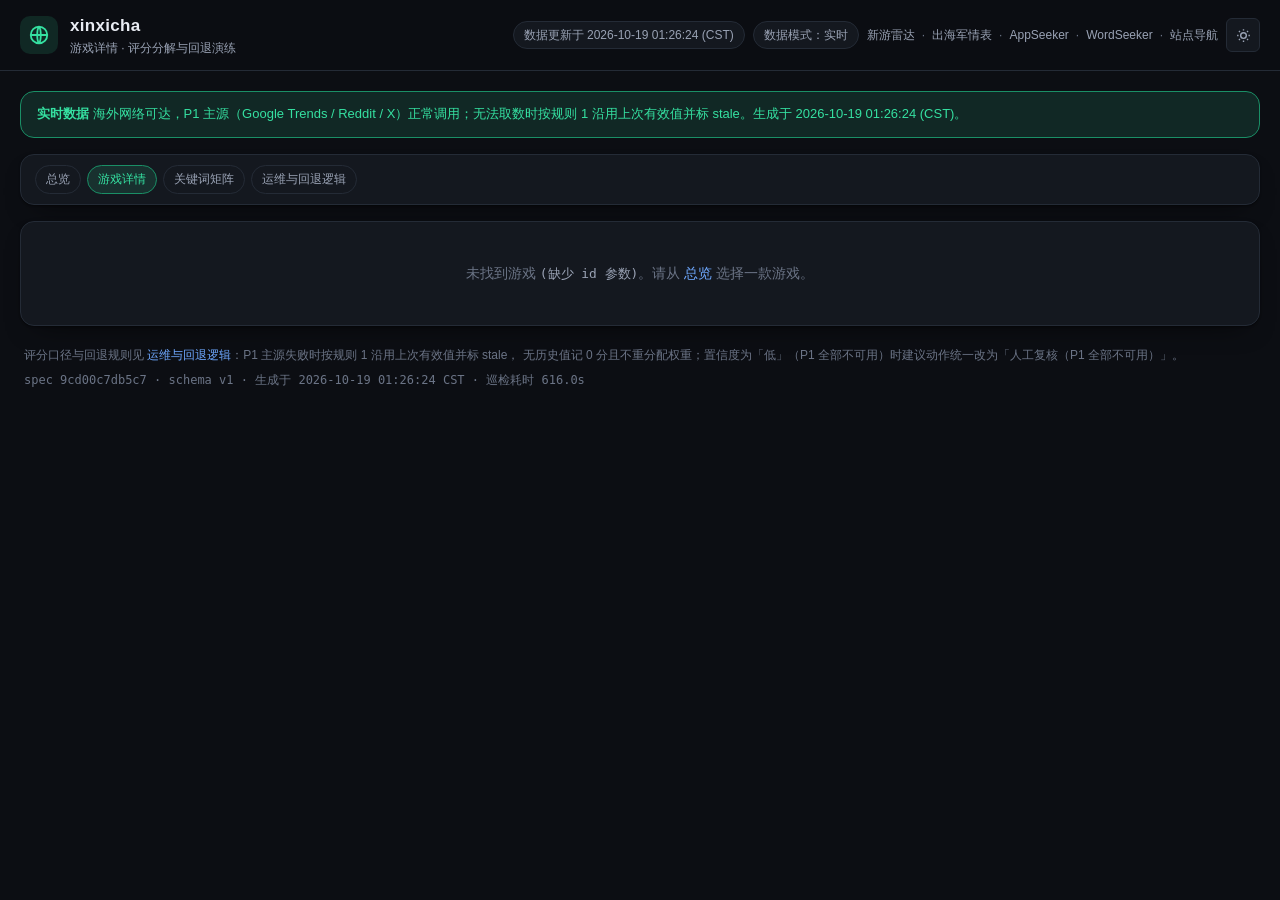
==== web/detail.html @ 7c616c45 "feat(collector): P3 RSS 接入自动采集，人工基线源状态文案改为待自动化 collector/state.py: health_rows 增加 manual 字段；manual-b" ====
<!DOCTYPE html>
<html lang="zh-CN" data-theme="dark">
<head>
<meta charset="utf-8">
<meta name="viewport" content="width=device-width, initial-scale=1">
<title>游戏详情 · xinxicha</title>
<meta name="description" content="单款游戏的海外信息差详情：6 分项评分分解、P1 三项信号明细、回退演练（单源失活 / P1 全失败）以及关联的英文 SEO 关键词。">
<script>
(function () {
  try {
    var saved = localStorage.getItem('xinxicha:theme');
    document.documentElement.setAttribute('data-theme', saved === 'light' ? 'light' : 'dark');
  } catch (error) { /* 隐私模式下保持默认 */ }
})();
</script>
<link rel="stylesheet" href="styles.css?v=3">
</head>
<body>

<header class="topbar">
  <div class="topbar-inner">
    <div class="brand">
      <span class="brand-mark" aria-hidden="true">
        <svg viewBox="0 0 24 24" fill="none" stroke="currentColor" stroke-width="2">
          <circle cx="12" cy="12" r="9"></circle>
          <path d="M3 12h18M12 3c2.6 3 2.6 15 0 18M12 3c-2.6 3-2.6 15 0 18"></path>
        </svg>
      </span>
      <div class="brand-text">
        <h1>xinxicha</h1>
        <p id="detail-head">游戏详情 · 评分分解与回退演练</p>
      </div>
    </div>

    <div class="topbar-actions">
      <span class="chip chip-quiet" id="updated-at">正在载入数据…</span>
      <span class="chip chip-quiet" id="mode-chip" hidden></span>
      <nav class="site-nav" aria-label="同服务器的其他站点">
        <a href="http://101.132.195.92/gameseek/">新游雷达</a>
        <span class="sep">·</span>
        <a href="http://101.132.195.92/gameqker/">出海军情表</a>
        <span class="sep">·</span>
        <a href="http://101.132.195.92/appseeker/">AppSeeker</a>
        <span class="sep">·</span>
        <a href="http://101.132.195.92/wordseeker/">WordSeeker</a>
        <span class="sep">·</span>
        <a href="http://101.132.195.92/">站点导航</a>
      </nav>
      <button class="icon-btn" id="theme-toggle" type="button" aria-label="切换配色">
        <svg viewBox="0 0 24 24" fill="none" stroke="currentColor" stroke-width="2" aria-hidden="true">
          <path d="M12 3v2M12 19v2M3 12h2M19 12h2M5.6 5.6l1.4 1.4M17 17l1.4 1.4M18.4 5.6L17 7M7 17l-1.4 1.4"></path>
          <circle cx="12" cy="12" r="4"></circle>
        </svg>
      </button>
    </div>
  </div>
</header>

<main class="shell">

  <div class="mode-banner" id="mode-banner" hidden></div>

  <nav class="panel page-tabs" aria-label="站内页签">
    <a href="index.html">总览</a>
    <a href="detail.html" aria-current="page">游戏详情</a>
    <a href="keywords.html">关键词矩阵</a>
    <a href="ops.html">运维与回退逻辑</a>
  </nav>

  <section class="panel empty-state" id="empty-state" hidden></section>

  <div id="detail-root" hidden>

    <section class="panel" aria-label="游戏概况">
      <div class="panel-head">
        <h2 class="panel-title" id="game-name"></h2>
        <span class="panel-note" id="game-nav"></span>
      </div>
      <div class="kpi-grid" id="game-kpi"></div>
    </section>

    <section class="panel" aria-label="评分分解">
      <div class="panel-head">
        <h2 class="panel-title">评分分解（6 分项加权）</h2>
        <span class="panel-note" id="score-note"></span>
      </div>
      <div class="panel-body">
        <ul class="comp-list" id="comp-list"></ul>
      </div>
    </section>

    <section class="panel" aria-label="回退演练">
      <div class="panel-head">
        <h2 class="panel-title">回退演练</h2>
        <span class="panel-note">同一款游戏在单源失活 / P1 全失败下的总分与建议动作</span>
      </div>
      <div class="sim-bar" id="sim-bar"></div>
      <div class="sim-result" id="sim-result"></div>
    </section>

    <section class="panel" aria-label="信号明细">
      <div class="panel-head">
        <h2 class="panel-title">P1 信号明细</h2>
        <span class="panel-note" id="signal-note"></span>
      </div>
      <div class="table-scroll">
        <table class="cmp-table table-compact">
          <thead>
            <tr class="col-row">
              <th class="col-first">信号源</th>
              <th>取值</th>
              <th>来源 / 回退</th>
              <th>状态</th>
              <th>说明</th>
            </tr>
          </thead>
          <tbody id="signal-body"></tbody>
        </table>
      </div>
    </section>

    <section class="panel" aria-label="基础信息">
      <div class="panel-head">
        <h2 class="panel-title">基础信息与人工字段</h2>
        <span class="panel-note">来自规格表种子基线，采集器不改写</span>
      </div>
      <div class="panel-body">
        <ul class="kv" id="base-body"></ul>
      </div>
    </section>

    <section class="panel" aria-label="关联关键词">
      <div class="panel-head">
        <h2 class="panel-title">关联英文 SEO 关键词</h2>
        <span class="panel-note" id="kw-note"></span>
      </div>
      <div class="table-scroll">
        <table class="cmp-table table-mid">
          <thead>
            <tr class="col-row">
              <th class="col-first">关键词</th>
              <th>搜索意图</th>
              <th>竞争度</th>
              <th>7 日趋势</th>
              <th>已覆盖</th>
              <th>页面计划</th>
              <th>备注</th>
            </tr>
          </thead>
          <tbody id="kw-body"></tbody>
        </table>
      </div>
    </section>

  </div>

  <footer class="site-footer">
    <p>
      评分口径与回退规则见 <a href="ops.html">运维与回退逻辑</a>：P1 主源失败时按规则 1 沿用上次有效值并标 stale，
      无历史值记 0 分且不重分配权重；置信度为「低」（P1 全部不可用）时建议动作统一改为「人工复核（P1 全部不可用）」。
    </p>
    <p class="footer-meta" id="footer-meta"></p>
  </footer>

</main>

<script src="data/games.js"></script>
<script src="data/keywords.js"></script>
<script src="core.js?v=3"></script>
<script src="detail.js?v=1"></script>
</body>
</html>
---- web/styles.css ----
/* ==========================================================================
   gameqker - 国产游戏出海信息差情报表
   design tokens 与第一个站 gameseek 保持一致，保证两站视觉统一、各自独立
   ========================================================================== */

:root {
  --font-sans: -apple-system, BlinkMacSystemFont, "Segoe UI", "PingFang SC",
               "Hiragino Sans GB", "Microsoft YaHei", "Noto Sans SC", sans-serif;
  --font-mono: "JetBrains Mono", ui-monospace, "SFMono-Regular", Consolas, monospace;
  --radius-sm: 6px;
  --radius: 10px;
  --radius-lg: 14px;
  --radius-full: 999px;
  --shell: 1440px;
}

:root[data-theme="dark"] {
  --bg: #0c0e13;
  --bg-soft: #10131a;
  --panel: #14181f;
  --panel-2: #1a1f28;
  --panel-3: #212734;
  --row-alt: #0f1219;
  --border: #242b36;
  --border-strong: #313b49;
  --text: #e9ecf3;
  --text-dim: #99a2b4;
  --text-faint: #6b7486;
  --brand: #35e0a1;
  --brand-deep: #1a8f66;
  --brand-wash: rgba(53, 224, 161, 0.12);
  --blue: #6ea8ff;
  --amber: #ffb454;
  --violet: #b98bff;
  --pink: #ff7ab8;
  --red: #ff6b6b;
  --shadow: 0 1px 2px rgba(0, 0, 0, 0.4), 0 12px 28px -16px rgba(0, 0, 0, 0.8);
}

:root[data-theme="light"] {
  --bg: #f5f6f9;
  --bg-soft: #ffffff;
  --panel: #ffffff;
  --panel-2: #f4f6f9;
  --panel-3: #eceff4;
  --row-alt: #f7f8fa;
  --border: #e2e6ed;
  --border-strong: #ced4de;
  --text: #14181f;
  --text-dim: #5c6575;
  --text-faint: #8b93a3;
  --brand: #0d9d68;
  --brand-deep: #086647;
  --brand-wash: rgba(13, 157, 104, 0.10);
  --blue: #2f6fe4;
  --amber: #b5730a;
  --violet: #7c4fd4;
  --pink: #c43f80;
  --red: #d93a3a;
  --shadow: 0 1px 2px rgba(16, 24, 40, 0.04), 0 10px 24px -18px rgba(16, 24, 40, 0.25);
}

/* 变现等级色阶 */
:root {
  --c-lv-high: var(--brand);
  --c-lv-midhigh: var(--blue);
  --c-lv-mid: var(--amber);
  --c-lv-midlow: var(--violet);
  --c-lv-low: var(--text-faint);
}

/* ==========================================================================
   Base
   ========================================================================== */

* { box-sizing: border-box; }

[hidden] { display: none !important; }

html, body { margin: 0; }

body {
  background: var(--bg);
  color: var(--text);
  font-family: var(--font-sans);
  font-size: 14px;
  line-height: 1.6;
  -webkit-font-smoothing: antialiased;
}

a { color: var(--blue); text-decoration: none; }
a:hover { text-decoration: underline; }
code { font-family: var(--font-mono); font-size: 0.92em; color: var(--text-dim); }

/* ==========================================================================
   Topbar
   ========================================================================== */

.topbar {
  position: sticky;
  top: 0;
  z-index: 20;
  background: color-mix(in srgb, var(--bg) 88%, transparent);
  backdrop-filter: blur(10px);
  border-bottom: 1px solid var(--border);
}

.topbar-inner {
  max-width: var(--shell);
  margin: 0 auto;
  padding: 12px 20px;
  display: flex;
  align-items: center;
  gap: 16px;
  flex-wrap: wrap;
}

.brand { display: flex; align-items: center; gap: 12px; flex: 1 1 auto; min-width: 0; }

.brand-mark {
  width: 38px; height: 38px;
  display: grid; place-items: center;
  border-radius: var(--radius);
  background: var(--brand-wash);
  color: var(--brand);
  flex: none;
}
.brand-mark svg { width: 22px; height: 22px; }

.brand-text h1 { margin: 0; font-size: 17px; letter-spacing: 0.3px; }
.brand-text p { margin: 0; font-size: 12px; color: var(--text-dim); }

.topbar-actions { display: flex; align-items: center; gap: 8px; flex-wrap: wrap; }

/* 顶栏右侧的站间互链（跨子站一律用绝对 URL，见 site_memory §3） */
.site-nav { display: flex; align-items: center; gap: 7px; font-size: 12px; white-space: nowrap; }
.site-nav a { color: var(--text-dim); text-decoration: none; }
.site-nav a:hover { color: var(--brand); }
.site-nav .sep { color: var(--text-faint); }

.icon-btn {
  width: 34px; height: 34px;
  display: grid; place-items: center;
  border-radius: var(--radius-sm);
  border: 1px solid var(--border);
  background: var(--panel);
  color: var(--text-dim);
  cursor: pointer;
}
.icon-btn:hover { color: var(--text); border-color: var(--border-strong); }
.icon-btn svg { width: 17px; height: 17px; }

/* ==========================================================================
   Chips & badges
   ========================================================================== */

.chip {
  display: inline-flex;
  align-items: center;
  gap: 6px;
  padding: 4px 10px;
  border-radius: var(--radius-full);
  border: 1px solid var(--border);
  background: var(--panel);
  color: var(--text-dim);
  font-size: 12px;
  font-family: inherit;
  line-height: 1.5;
  cursor: pointer;
  white-space: nowrap;
}
.chip:hover { border-color: var(--border-strong); color: var(--text); }
.chip[aria-pressed="true"] {
  background: var(--brand-wash);
  border-color: var(--brand-deep);
  color: var(--brand);
}
.chip-quiet { cursor: default; }
.chip-quiet:hover { border-color: var(--border); color: var(--text-dim); }
.chip-changed {
  cursor: default;
  background: var(--brand-wash);
  border-color: var(--brand-deep);
  color: var(--brand);
}
/* 上线倒计时提醒：用琥珀色，和「今日变更」的绿色区分开 */
.chip-alert {
  cursor: default;
  background: color-mix(in srgb, var(--amber) 14%, transparent);
  border-color: var(--amber);
  color: var(--amber);
}
.chip-count { color: var(--text-faint); font-size: 11px; }

.badge {
  display: inline-block;
  margin-left: 6px;
  padding: 1px 6px;
  border-radius: var(--radius-sm);
  font-size: 10px;
  font-weight: 500;
  letter-spacing: 0.2px;
  white-space: nowrap;
  vertical-align: middle;
}
.badge-manual { background: var(--panel-3); color: var(--text-faint); border: 1px solid var(--border); }
.badge-auto { background: var(--brand-wash); color: var(--brand); border: 1px solid var(--brand-deep); }

/* ==========================================================================
   Shell & panels
   ========================================================================== */

.shell {
  max-width: var(--shell);
  margin: 0 auto;
  padding: 20px;
  display: flex;
  flex-direction: column;
  gap: 16px;
}

.panel {
  background: var(--panel);
  border: 1px solid var(--border);
  border-radius: var(--radius-lg);
  box-shadow: var(--shadow);
}

.intro-panel { padding: 16px 18px; }
.intro-text { margin: 0 0 8px; color: var(--text-dim); font-size: 13px; }
.legend { margin: 0; color: var(--text-faint); font-size: 12px; display: flex; align-items: center; flex-wrap: wrap; }
.legend-gap { width: 14px; }

.filter-panel { padding: 14px 18px; display: flex; flex-direction: column; gap: 10px; }
.filter-row { display: flex; align-items: center; gap: 8px; flex-wrap: wrap; }
.filter-label { color: var(--text-faint); font-size: 12px; flex: none; }
.chips { display: flex; align-items: center; gap: 6px; flex-wrap: wrap; }

.search-wrap {
  position: relative;
  display: flex;
  align-items: center;
  flex: 1 1 260px;
  min-width: 220px;
}
.search-icon {
  position: absolute;
  left: 10px;
  width: 15px; height: 15px;
  color: var(--text-faint);
  pointer-events: none;
}
#search {
  width: 100%;
  padding: 7px 12px 7px 32px;
  border-radius: var(--radius-full);
  border: 1px solid var(--border);
  background: var(--panel-2);
  color: var(--text);
  font-family: inherit;
  font-size: 13px;
}
#search::placeholder { color: var(--text-faint); }
#search:focus { outline: none; border-color: var(--brand-deep); }

.text-btn {
  padding: 6px 12px;
  border-radius: var(--radius-full);
  border: 1px solid var(--border);
  background: transparent;
  color: var(--text-dim);
  font-family: inherit;
  font-size: 12px;
  cursor: pointer;
}
.text-btn:hover { color: var(--text); border-color: var(--border-strong); }
.result-count { margin-left: auto; color: var(--text-faint); font-size: 12px; }

/* ==========================================================================
   Comparison table
   ========================================================================== */

.table-panel { overflow: hidden; }

.table-scroll {
  overflow-x: auto;
  overflow-y: visible;
  /* 让横向滚动条常驻，避免用户忽略右侧还有列 */
  scrollbar-color: var(--border-strong) transparent;
}

/* 表格顶部镜像滚动条（core.js 动态插入）：宽表不必滚到末尾即可横向拖动。
   与 .table-scroll 双向同步 scrollLeft；不溢出时由 JS 置 [hidden] 隐藏。 */
.scroll-top {
  overflow-x: auto;
  overflow-y: hidden;
  scrollbar-color: var(--border-strong) transparent;
}
.scroll-top-track { height: 1px; }

.cmp-table {
  border-collapse: separate;
  border-spacing: 0;
  width: 100%;
  min-width: 1500px;
  font-size: 13px;
}

.cmp-table th,
.cmp-table td {
  border-bottom: 1px solid var(--border);
  border-right: 1px solid var(--border);
  padding: 10px 12px;
  text-align: left;
  vertical-align: top;
}
.cmp-table th:last-child,
.cmp-table td:last-child { border-right: none; }
.cmp-table tbody tr:last-child td { border-bottom: none; }

/* 两级表头 */
.group-row th {
  position: sticky;
  top: 0;
  z-index: 2;
  background: var(--panel-2);
  color: var(--text-dim);
  font-size: 11px;
  font-weight: 600;
  letter-spacing: 1px;
  text-align: center;
  padding: 6px 12px;
  border-bottom: 1px solid var(--border-strong);
}

.col-row th {
  position: sticky;
  top: 27px;
  z-index: 2;
  background: var(--panel-2);
  color: var(--text);
  font-size: 12px;
  font-weight: 600;
  white-space: nowrap;
  border-bottom: 1px solid var(--border-strong);
}

/* 单行表头（thead 里只有 col-row、没有 group-row）不能沿用 27px 偏移：
   没有上一级表头时，sticky 会把表头下移 27px 盖住首行数据
   （xinxicha 的「数据源健康」「评分模型」「回退源表」等单级表头表即此情形） */
.cmp-table thead > .col-row:first-child th { top: 0; }

.th-btn {
  border: none;
  background: transparent;
  color: inherit;
  font: inherit;
  padding: 0;
  cursor: pointer;
  display: inline-flex;
  align-items: center;
  gap: 4px;
}
.th-btn:hover { color: var(--brand); }
.th-btn::after { content: "↕"; color: var(--text-faint); font-size: 10px; }
.th-btn[data-dir="asc"]::after { content: "↑"; color: var(--brand); }
.th-btn[data-dir="desc"]::after { content: "↓"; color: var(--brand); }

/* 首列冻结 */
.cmp-table .col-first { position: sticky; left: 0; z-index: 3; background: var(--panel-2); }

/* 隔行变色：颜色挂在行级变量上，冻结列与普通单元格共用同一底色，
   排序/筛选后 nth-child 会跟着重排，不需要动 JS */
.cmp-table tbody tr { --row-bg: var(--panel); }
.cmp-table tbody tr:nth-child(even) { --row-bg: var(--row-alt); }
.cmp-table tbody td { background: var(--row-bg); }
.cmp-table td.col-first { background: var(--row-bg); z-index: 1; min-width: 190px; }

/* 悬停要能盖住条纹，所以必须写在斑马纹规则之后 */
.cmp-table tbody tr:hover td { background: var(--panel-3); }

td.col-name { min-width: 190px; }
td.col-markets, td.col-keywords, td.col-opportunities, td.col-risks { min-width: 190px; }
td.col-cn_status, td.col-global_status, td.col-gap_window { min-width: 230px; }

.game-name { font-weight: 600; font-size: 14px; }
.game-name-en { color: var(--text-faint); font-size: 12px; }
.prio {
  display: inline-block;
  padding: 1px 8px;
  border-radius: var(--radius-full);
  background: var(--panel-3);
  color: var(--text-dim);
  font-family: var(--font-mono);
  font-size: 12px;
}

.cell-title { color: var(--text); }
.cell-sub { color: var(--text-dim); font-size: 12px; }

ul.cell-list { margin: 0; padding-left: 16px; }
ul.cell-list li { margin: 2px 0; color: var(--text-dim); }
ul.cell-list li::marker { color: var(--text-faint); }

.tag-row { display: flex; flex-wrap: wrap; gap: 4px; }
.tag {
  display: inline-block;
  padding: 1px 8px;
  border-radius: var(--radius-sm);
  background: var(--panel-3);
  color: var(--text-dim);
  font-size: 12px;
  white-space: nowrap;
}

.lv {
  display: inline-block;
  padding: 1px 8px;
  border-radius: var(--radius-full);
  border: 1px solid currentColor;
  font-size: 12px;
}
.lv-high { color: var(--c-lv-high); }
.lv-midhigh { color: var(--c-lv-midhigh); }
.lv-mid { color: var(--c-lv-mid); }
.lv-midlow { color: var(--c-lv-midlow); }
.lv-low { color: var(--c-lv-low); }

/* 自动校验区块 */
.auto-block {
  margin-top: 8px;
  padding: 8px 10px;
  border-radius: var(--radius-sm);
  background: var(--panel-2);
  border: 1px dashed var(--border-strong);
}
.auto-head { font-size: 11px; color: var(--brand); letter-spacing: 0.4px; }
.auto-list { margin: 4px 0 0; padding: 0; list-style: none; font-size: 12px; color: var(--text-dim); }
.auto-list li { margin: 1px 0; }
.auto-key { color: var(--text-faint); margin-right: 4px; }
.auto-bad { color: var(--amber); }
.auto-stale { color: var(--text-faint); font-size: 11px; }

/* 海外热度：人工定性，左侧色条与「自动校验」区块区分开 */
.heat-block {
  margin-top: 8px;
  padding: 7px 10px;
  border-radius: var(--radius-sm);
  background: var(--panel-2);
  border-left: 2px solid var(--amber);
  font-size: 12px;
  color: var(--text-dim);
}
.heat-head { display: flex; align-items: baseline; gap: 6px; }
.heat-key { color: var(--amber); letter-spacing: 0.3px; }
.heat-checked { margin-left: auto; color: var(--text-faint); font-size: 11px; font-family: var(--font-mono); }
.heat-text { margin-top: 2px; }

/* 热度趋势：行内迷你折线（A·Trends 热度 / B·Steam 评测数 / C·自建信号活跃度 逐级兜底） */
.trend-block { border-left-color: var(--blue); }
.trend-key { color: var(--blue); }
.trend-source {
  margin-left: auto;
  font-size: 11px;
  color: var(--text-faint);
  font-family: var(--font-mono);
}
.trend-body { display: flex; align-items: center; gap: 8px; margin-top: 4px; }
.sparkline {
  width: 132px;
  height: 26px;
  flex: none;
  fill: none;
  stroke: var(--blue);
  stroke-width: 1.6;
  stroke-linejoin: round;
  stroke-linecap: round;
}
.sparkline circle { fill: var(--blue); stroke: none; }
.trend-delta { font-size: 11px; font-family: var(--font-mono); color: var(--text-faint); }
.trend-pending { margin-top: 2px; color: var(--text-faint); font-size: 11px; }

/* 今日变更：色条只画在首列，避免每一列左边缘都出现一条色条 */
tr.row-changed td.col-first { box-shadow: inset 3px 0 0 var(--brand); }
.tag-changed {
  display: inline-block;
  margin-top: 4px;
  padding: 1px 6px;
  border-radius: var(--radius-sm);
  background: var(--brand-wash);
  color: var(--brand);
  font-size: 11px;
}

/* ==========================================================================
   变更历史面板
   ========================================================================== */

.changes-panel { padding: 0; }
.changes-panel > summary {
  cursor: pointer;
  padding: 12px 18px;
  font-size: 13px;
  color: var(--text-dim);
  display: flex;
  align-items: center;
  gap: 8px;
  list-style: none;
}
.changes-panel > summary::-webkit-details-marker { display: none; }
.changes-panel > summary::before { content: "▸"; color: var(--text-faint); }
.changes-panel[open] > summary::before { content: "▾"; }
.changes-panel[open] > summary { border-bottom: 1px solid var(--border); }
.changes-count { color: var(--text-faint); font-size: 12px; }

.changes-body { padding: 6px 18px 14px; }
.change-item {
  display: flex;
  gap: 10px;
  padding: 7px 0;
  border-bottom: 1px dashed var(--border);
  font-size: 12px;
  align-items: baseline;
}
.change-item:last-child { border-bottom: none; }
.change-time { color: var(--text-faint); font-family: var(--font-mono); flex: none; }
.change-game { color: var(--text); flex: none; min-width: 108px; }
.change-field {
  flex: none;
  padding: 0 6px;
  border-radius: var(--radius-sm);
  background: var(--panel-3);
  color: var(--text-dim);
  font-size: 11px;
}
.change-diff { color: var(--text-dim); }
.change-old { color: var(--text-faint); text-decoration: line-through; }
.change-evidence {
  color: var(--text-faint);
  overflow: hidden;
  text-overflow: ellipsis;
  white-space: nowrap;
  max-width: 420px;
}

/* ==========================================================================
   上线倒计时面板
   ========================================================================== */

.countdown-panel { padding: 14px 18px 16px; }
.countdown-head { display: flex; align-items: baseline; gap: 10px; flex-wrap: wrap; }
.countdown-title { margin: 0; font-size: 14px; letter-spacing: 0.3px; }
.countdown-note { margin-left: auto; color: var(--text-faint); font-size: 12px; }

.countdown-list {
  margin-top: 12px;
  display: grid;
  grid-template-columns: repeat(auto-fill, minmax(212px, 1fr));
  gap: 10px;
}

.countdown-card {
  padding: 10px 12px 11px 14px;
  border-radius: var(--radius);
  background: var(--panel-2);
  border: 1px solid var(--border);
  border-left: 3px solid var(--border-strong);
  display: flex;
  flex-direction: column;
  gap: 5px;
}
/* 上线前 2 天内：整卡高亮，倒计时数字转绿 */
.countdown-card.is-near {
  background: var(--brand-wash);
  border-color: var(--brand-deep);
  border-left-color: var(--brand);
}
.countdown-card.is-near .countdown-days { color: var(--brand); }

.countdown-days {
  font-family: var(--font-mono);
  font-size: 22px;
  line-height: 1.15;
  color: var(--text);
}
.countdown-days small {
  margin-left: 3px;
  font-family: var(--font-sans);
  font-size: 12px;
  color: var(--text-dim);
}

.countdown-name { font-weight: 600; font-size: 13px; }
.countdown-name-en { color: var(--text-faint); font-size: 11px; }
.countdown-meta { display: flex; align-items: baseline; gap: 8px; flex-wrap: wrap; font-size: 11px; }
.countdown-date { color: var(--text-dim); font-family: var(--font-mono); }
.countdown-origin { color: var(--text-faint); font-size: 11px; }
.countdown-empty { margin: 0; color: var(--text-faint); font-size: 12px; }

/* ==========================================================================
   Empty state & footer
   ========================================================================== */

.empty-state { padding: 40px 18px; text-align: center; color: var(--text-faint); }

.site-footer { padding: 4px 4px 28px; }
.site-footer p { margin: 0 0 6px; color: var(--text-faint); font-size: 12px; }
.footer-meta { font-family: var(--font-mono); font-size: 11px; }

/* ==========================================================================
   响应式：窄屏把表格降级成卡片（同一份 DOM，不做 JS 分支）
   ========================================================================== */

@media (max-width: 860px) {
  .shell { padding: 12px; }
  .table-panel { overflow: visible; }
  .table-scroll { overflow-x: visible; }

  .cmp-table { min-width: 0; display: block; }
  .cmp-table thead { display: none; }
  .cmp-table tbody { display: block; }

  .cmp-table tbody tr {
    display: block;
    border: 1px solid var(--border);
    border-radius: var(--radius);
    margin: 0 0 12px;
    padding: 4px 0;
    background: var(--panel);
    /* 卡片模式下不用条纹：底色统一交给卡片本身，保证圆角完整 */
    --row-bg: transparent;
  }
  .cmp-table tbody tr:hover td { background: transparent; }

  .cmp-table td {
    display: block;
    border: none;
    border-bottom: 1px dashed var(--border);
    padding: 8px 14px;
    min-width: 0;
  }
  .cmp-table tbody tr td:last-child { border-bottom: none; }

  /* 首列不再冻结 */
  .cmp-table td.col-first { position: static; }

  .cmp-table td::before {
    content: attr(data-label);
    display: block;
    margin-bottom: 3px;
    color: var(--text-faint);
    font-size: 11px;
    letter-spacing: 0.4px;
  }
  .cmp-table td.col-first::before { content: none; }

  .game-name { font-size: 15px; }
  .change-evidence { display: none; }
  .result-count { margin-left: 0; }

  /* 倒计时卡片在窄屏一行一个，标题与说明换行排列 */
  .countdown-list { grid-template-columns: 1fr; }
  .countdown-note { margin-left: 0; flex: 1 1 100%; }
}

/* ==========================================================================
   xinxicha 站点专属（在 gameqker 统一设计体系之上追加，令牌与外壳不改）
   ========================================================================== */

/* 数据模式横幅 & 告警 */
.mode-banner {
  padding: 12px 16px;
  border-radius: var(--radius-lg);
  border: 1px solid var(--amber);
  background: color-mix(in srgb, var(--amber) 12%, transparent);
  color: var(--amber);
  font-size: 13px;
}
.mode-banner-live {
  border-color: var(--brand-deep);
  background: var(--brand-wash);
  color: var(--brand);
}
.mode-banner strong { color: inherit; }

/* 站内页签（跨站互链在 .site-nav，站内导航在这里，一律相对路径） */
.page-tabs {
  display: flex;
  align-items: center;
  gap: 6px;
  flex-wrap: wrap;
  padding: 10px 14px;
}
.page-tabs a {
  padding: 4px 10px;
  border-radius: var(--radius-full);
  border: 1px solid var(--border);
  color: var(--text-dim);
  font-size: 12px;
  text-decoration: none;
}
.page-tabs a:hover { color: var(--text); border-color: var(--border-strong); }
.page-tabs a[aria-current="page"] {
  background: var(--brand-wash);
  border-color: var(--brand-deep);
  color: var(--brand);
}

/* KPI */
.kpi-grid {
  display: grid;
  grid-template-columns: repeat(auto-fit, minmax(168px, 1fr));
  gap: 12px;
  padding: 16px 18px;
}
.kpi {
  padding: 10px 12px;
  border-radius: var(--radius);
  background: var(--panel-2);
  border: 1px solid var(--border);
  border-left: 3px solid var(--border-strong);
}
.kpi-label { color: var(--text-faint); font-size: 11px; letter-spacing: 0.4px; }
.kpi-value {
  font-family: var(--font-mono);
  font-size: 24px;
  line-height: 1.2;
  margin-top: 2px;
}
.kpi-unit { font-family: var(--font-sans); font-size: 12px; color: var(--text-dim); margin-left: 3px; }
.kpi-sub { color: var(--text-dim); font-size: 11px; margin-top: 2px; }
.kpi-good { border-left-color: var(--brand); }
.kpi-warn { border-left-color: var(--amber); }
.kpi-bad { border-left-color: var(--red); }

/* 面板标题 */
.panel-head {
  display: flex;
  align-items: baseline;
  gap: 10px;
  flex-wrap: wrap;
  padding: 14px 18px 0;
}
.panel-title { margin: 0; font-size: 14px; letter-spacing: 0.3px; }
.panel-note { margin-left: auto; color: var(--text-faint); font-size: 12px; }
.panel-body { padding: 12px 18px 16px; }

/* 今日机会卡 */
.opp-grid {
  display: grid;
  grid-template-columns: repeat(auto-fill, minmax(248px, 1fr));
  gap: 10px;
  padding: 12px 18px 16px;
}
.opp-card {
  padding: 11px 13px;
  border-radius: var(--radius);
  background: var(--panel-2);
  border: 1px solid var(--border);
  border-left: 3px solid var(--border-strong);
  display: flex;
  flex-direction: column;
  gap: 5px;
  text-decoration: none;
  color: inherit;
}
.opp-card:hover { border-color: var(--border-strong); text-decoration: none; }
.opp-card.is-p0 { border-left-color: var(--brand); }
.opp-card.is-p1 { border-left-color: var(--blue); }
.opp-head { display: flex; align-items: baseline; gap: 8px; flex-wrap: wrap; }
.opp-name { font-weight: 600; font-size: 13px; }
.opp-name-en { color: var(--text-faint); font-size: 11px; }
.opp-score { margin-left: auto; font-family: var(--font-mono); font-size: 20px; color: var(--brand); }
.opp-meta { font-size: 11px; color: var(--text-dim); }
.opp-foot { display: flex; gap: 4px; flex-wrap: wrap; }

/* 分数与进度条 */
.score-cell { display: flex; flex-direction: column; gap: 4px; min-width: 92px; }
.score-num { font-family: var(--font-mono); font-size: 17px; line-height: 1.1; }
.score-bar {
  height: 5px;
  border-radius: var(--radius-full);
  background: var(--panel-3);
  overflow: hidden;
}
.score-bar-fill { height: 100%; background: var(--text-faint); }
.score-bar-fill.lv-a { background: var(--brand); }
.score-bar-fill.lv-b { background: var(--blue); }
.score-bar-fill.lv-c { background: var(--amber); }
.score-bar-fill.lv-d { background: var(--text-faint); }
.delta-up { color: var(--brand); font-size: 11px; font-family: var(--font-mono); }
.delta-down { color: var(--red); font-size: 11px; font-family: var(--font-mono); }
.delta-flat { color: var(--text-faint); font-size: 11px; font-family: var(--font-mono); }

/* 数据源标签：P1 主源 / P2 回退 / P3 兜底 / stale / fallback（回退源用琥珀色，见规格失败规则 5） */
.src {
  display: inline-block;
  padding: 1px 7px;
  border-radius: var(--radius-sm);
  border: 1px solid var(--border);
  background: var(--panel-3);
  color: var(--text-dim);
  font-size: 11px;
  white-space: nowrap;
}
.src-p1 { border-color: var(--brand-deep); color: var(--brand); background: var(--brand-wash); }
.src-p2 { border-color: var(--border-strong); color: var(--text-dim); }
.src-p3 { color: var(--text-faint); }
.src-stale {
  border-color: var(--amber);
  background: color-mix(in srgb, var(--amber) 14%, transparent);
  color: var(--amber);
}
.src-fallback {
  border-color: var(--amber);
  background: color-mix(in srgb, var(--amber) 14%, transparent);
  color: var(--amber);
}
.src-none { border-style: dashed; color: var(--text-faint); }
.src-row { display: flex; gap: 4px; flex-wrap: wrap; }

/* 置信度徽章 */
.badge-conf-high { background: var(--brand-wash); color: var(--brand); border: 1px solid var(--brand-deep); }
.badge-conf-mid {
  background: color-mix(in srgb, var(--amber) 14%, transparent);
  color: var(--amber);
  border: 1px solid var(--amber);
}
.badge-conf-low { background: var(--panel-3); color: var(--red); border: 1px solid var(--red); }
.badge-base { background: var(--panel-3); color: var(--text-faint); border: 1px dashed var(--border-strong); }

/* 评分分解 */
.comp-list { display: flex; flex-direction: column; gap: 6px; padding: 0; margin: 0; list-style: none; }
.comp-item { display: flex; align-items: center; gap: 8px; font-size: 12px; }
.comp-label { flex: none; width: 106px; color: var(--text-dim); }
.comp-bar { flex: 1 1 auto; height: 6px; border-radius: var(--radius-full); background: var(--panel-3); overflow: hidden; min-width: 60px; }
.comp-fill { height: 100%; background: var(--blue); }
.comp-fill.is-stale { background: var(--amber); }
.comp-val { flex: none; width: 84px; text-align: right; font-family: var(--font-mono); color: var(--text-dim); }
.comp-src { flex: none; font-size: 11px; color: var(--text-faint); }

/* 字段字典 */
.field-grid {
  display: grid;
  grid-template-columns: repeat(auto-fill, minmax(240px, 1fr));
  gap: 8px;
  padding: 0 18px 16px;
}
.field-item {
  padding: 9px 11px;
  border-radius: var(--radius-sm);
  background: var(--panel-2);
  border: 1px solid var(--border);
}
.field-code { font-family: var(--font-mono); color: var(--brand); font-size: 11px; }
.field-name { font-weight: 600; font-size: 12px; margin-left: 6px; }
.field-desc { color: var(--text-dim); font-size: 11px; margin-top: 3px; }
.field-meta { color: var(--text-faint); font-size: 11px; margin-top: 3px; }

/* 每日任务时间轴 */
.timeline { display: flex; flex-direction: column; gap: 10px; padding: 12px 18px 16px; }
.tl-item {
  display: grid;
  grid-template-columns: 96px 1fr;
  gap: 12px;
  align-items: start;
}
.tl-time { color: var(--text-faint); font-size: 11px; font-family: var(--font-mono); padding-top: 2px; }
.tl-card {
  padding: 10px 12px;
  border-radius: var(--radius);
  background: var(--panel-2);
  border: 1px solid var(--border);
  border-left: 3px solid var(--blue);
}
.tl-head { display: flex; align-items: baseline; gap: 8px; flex-wrap: wrap; }
.tl-name { font-weight: 600; font-size: 13px; }
.tl-id { font-family: var(--font-mono); color: var(--text-faint); font-size: 11px; }
.tl-eta { margin-left: auto; color: var(--text-faint); font-size: 11px; }
.tl-steps { margin: 6px 0 0; padding-left: 18px; color: var(--text-dim); font-size: 12px; }
.tl-steps li { margin: 1px 0; }
.tl-fallback {
  margin-top: 7px;
  padding: 7px 9px;
  border-radius: var(--radius-sm);
  background: var(--panel-3);
  border: 1px solid var(--border);
  color: var(--text-dim);
  font-size: 11px;
  white-space: pre-wrap;
}

/* 键值明细 */
.kv { display: flex; flex-direction: column; gap: 6px; padding: 0; margin: 0; list-style: none; }
.kv li { display: flex; gap: 10px; font-size: 12px; }
.kv-key { flex: none; width: 132px; color: var(--text-faint); }
.kv-val { color: var(--text-dim); }

/* 回退演练 */
.sim-bar { display: flex; align-items: center; gap: 6px; flex-wrap: wrap; padding: 12px 18px 0; }
.sim-result { padding: 12px 18px 16px; display: flex; gap: 10px; flex-wrap: wrap; }
.sim-card {
  flex: 1 1 200px;
  padding: 10px 12px;
  border-radius: var(--radius);
  background: var(--panel-2);
  border: 1px solid var(--border);
  border-left: 3px solid var(--border-strong);
}
.sim-card.is-active { border-left-color: var(--amber); background: var(--panel-3); }
.sim-card .sim-label { color: var(--text-faint); font-size: 11px; }
.sim-card .sim-total { font-family: var(--font-mono); font-size: 20px; }
.sim-card .sim-meta { color: var(--text-dim); font-size: 11px; }

/* 紧凑表格（运维/关键词页） */
.cmp-table.table-compact { min-width: 900px; }
.cmp-table.table-mid { min-width: 1100px; }

/* 运维页运行日志 */
.run-list { display: flex; flex-direction: column; gap: 10px; padding: 12px 18px 16px; }
.run-item {
  padding: 10px 12px;
  border-radius: var(--radius);
  background: var(--panel-2);
  border: 1px solid var(--border);
}
.run-head { display: flex; align-items: baseline; gap: 10px; flex-wrap: wrap; font-size: 12px; }
.run-at { font-family: var(--font-mono); color: var(--text); }
.run-mode { color: var(--text-faint); }
.run-alert { color: var(--amber); }
.run-games { margin: 6px 0 0; padding-left: 16px; font-size: 11px; color: var(--text-dim); }
.run-games li { margin: 1px 0; }
.run-src { color: var(--text-faint); }
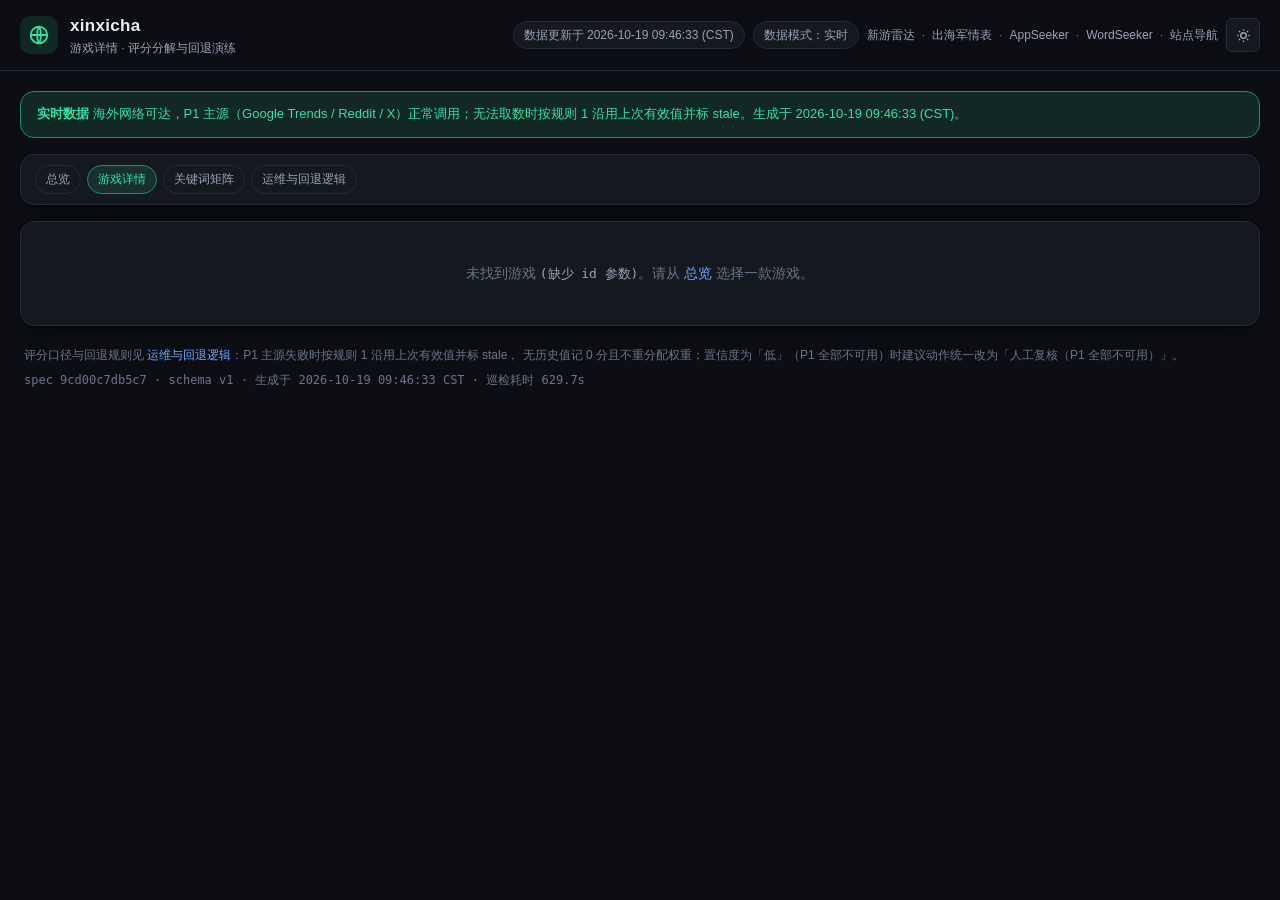
==== commit 3ae685a7: "修复评分键名不匹配与进度条渲染 - scoring.py: p1_row 增加 source_key 参数，改用数据源键（trends / x_twitter）取采集信号，修复 Trends(30%)" ====
--- a/web/detail.html
+++ b/web/detail.html
@@ -13,7 +13,7 @@
   } catch (error) { /* 隐私模式下保持默认 */ }
 })();
 </script>
-<link rel="stylesheet" href="styles.css?v=3">
+<link rel="stylesheet" href="styles.css?v=4">
 </head>
 <body>
 
@@ -167,6 +167,6 @@
 <script src="data/games.js"></script>
 <script src="data/keywords.js"></script>
 <script src="core.js?v=3"></script>
-<script src="detail.js?v=1"></script>
+<script src="detail.js?v=2"></script>
 </body>
 </html>
--- a/web/styles.css
+++ b/web/styles.css
@@ -780,10 +780,10 @@
 .score-bar {
   height: 5px;
   border-radius: var(--radius-full);
-  background: var(--panel-3);
+  background: var(--border-strong);
   overflow: hidden;
 }
-.score-bar-fill { height: 100%; background: var(--text-faint); }
+.score-bar-fill { display: block; height: 100%; background: var(--text-faint); }
 .score-bar-fill.lv-a { background: var(--brand); }
 .score-bar-fill.lv-b { background: var(--blue); }
 .score-bar-fill.lv-c { background: var(--amber); }
@@ -833,11 +833,11 @@
 .comp-list { display: flex; flex-direction: column; gap: 6px; padding: 0; margin: 0; list-style: none; }
 .comp-item { display: flex; align-items: center; gap: 8px; font-size: 12px; }
 .comp-label { flex: none; width: 106px; color: var(--text-dim); }
-.comp-bar { flex: 1 1 auto; height: 6px; border-radius: var(--radius-full); background: var(--panel-3); overflow: hidden; min-width: 60px; }
-.comp-fill { height: 100%; background: var(--blue); }
+.comp-bar { flex: 1 1 auto; height: 6px; border-radius: var(--radius-full); background: var(--border-strong); overflow: hidden; min-width: 60px; }
+.comp-fill { display: block; height: 100%; background: var(--blue); }
 .comp-fill.is-stale { background: var(--amber); }
 .comp-val { flex: none; width: 84px; text-align: right; font-family: var(--font-mono); color: var(--text-dim); }
-.comp-src { flex: none; font-size: 11px; color: var(--text-faint); }
+.comp-src { flex: 0 1 auto; min-width: 0; max-width: 260px; overflow: hidden; text-overflow: ellipsis; white-space: nowrap; font-size: 11px; color: var(--text-faint); }
 
 /* 字段字典 */
 .field-grid {
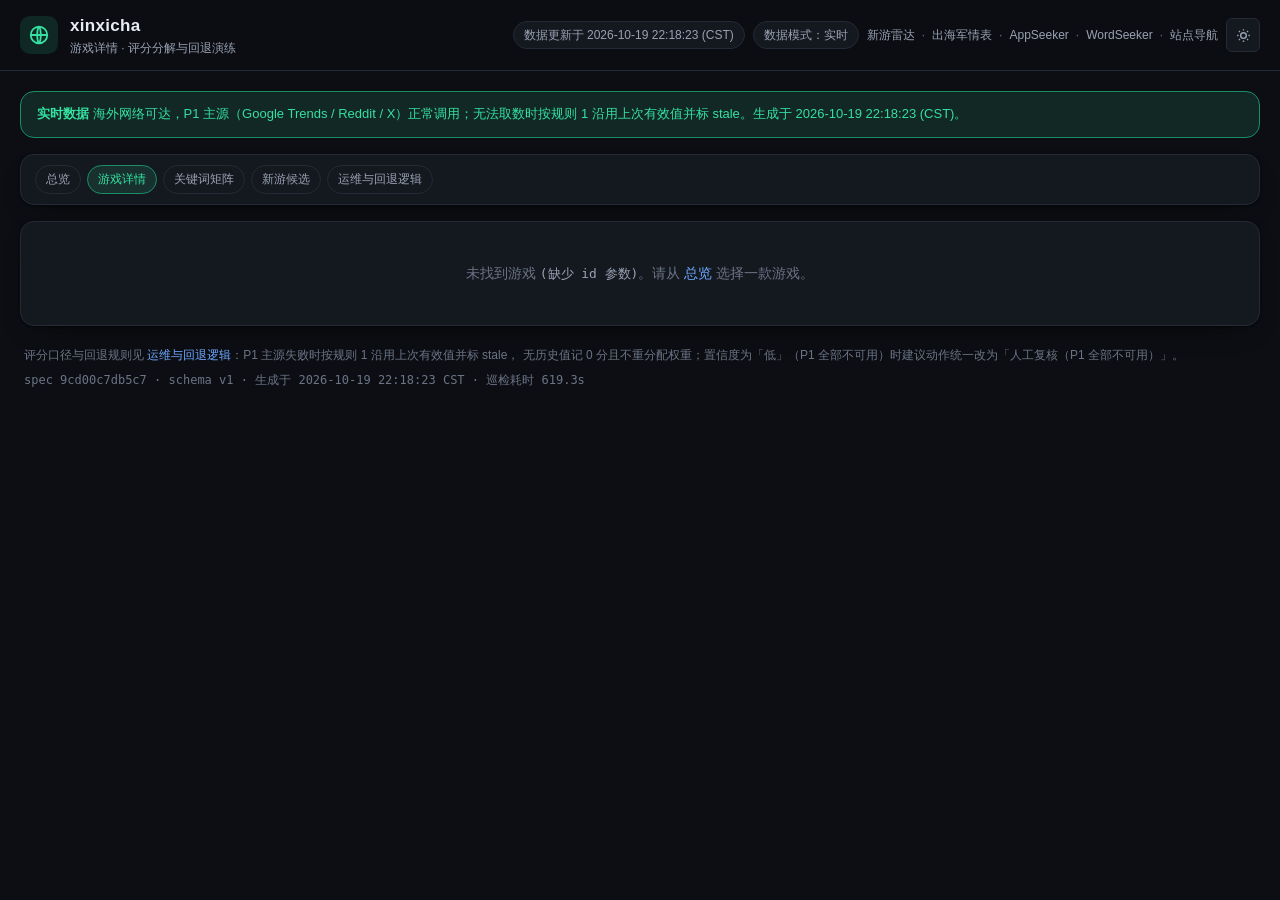
==== commit e6f5bc84: "feat(discover): 新增「新游候选发现层」（方案 A） 复用 Bing News RSS，按 10 个厂商名 + 5 个品类词共 15 个目标检索，过滤掉已在监控的 20 款后按发布时间倒" ====
--- a/web/detail.html
+++ b/web/detail.html
@@ -64,6 +64,7 @@
     <a href="index.html">总览</a>
     <a href="detail.html" aria-current="page">游戏详情</a>
     <a href="keywords.html">关键词矩阵</a>
+    <a href="discover.html">新游候选</a>
     <a href="ops.html">运维与回退逻辑</a>
   </nav>
 
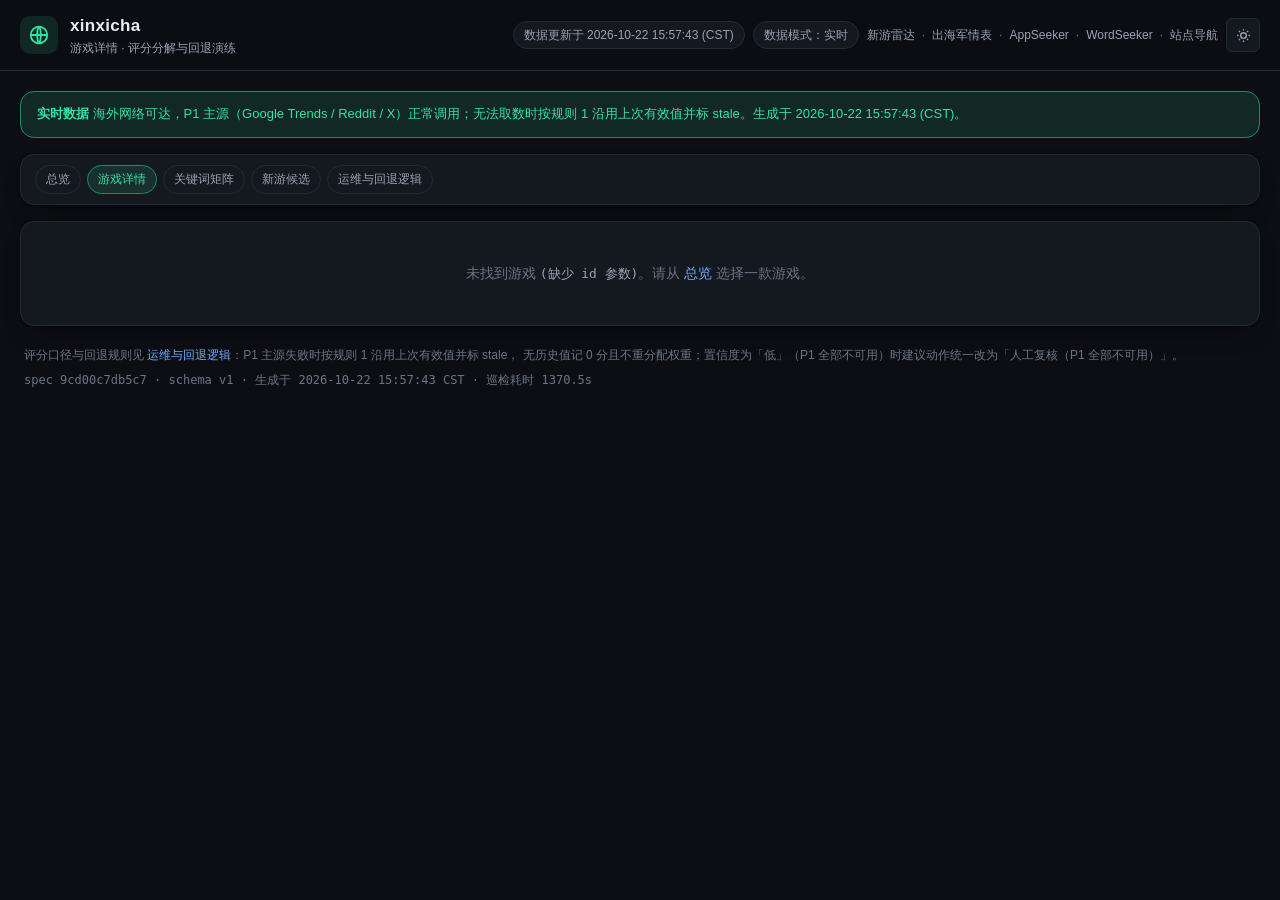
==== commit 93c3ecc0: "fix(web): 表格改为容器内纵向滚动，表头与首列固定可见" ====
--- a/web/detail.html
+++ b/web/detail.html
@@ -13,7 +13,7 @@
   } catch (error) { /* 隐私模式下保持默认 */ }
 })();
 </script>
-<link rel="stylesheet" href="styles.css?v=4">
+<link rel="stylesheet" href="styles.css?v=7">
 </head>
 <body>
 
--- a/web/styles.css
+++ b/web/styles.css
@@ -284,7 +284,12 @@
 
 .table-scroll {
   overflow-x: auto;
-  overflow-y: visible;
+  /* 显式纵向滚动：sticky 表头只在「最近的可滚动祖先」内吸附，
+     若这里不形成纵向滚动容器，表头会随页面一起滚走，
+     横向滚动（首列冻结）也会因参照系不对而失效 */
+  overflow-y: auto;
+  /* 限高后表头与首列在容器内固定，长表不必把整页撑开 */
+  max-height: 68vh;
   /* 让横向滚动条常驻，避免用户忽略右侧还有列 */
   scrollbar-color: var(--border-strong) transparent;
 }
@@ -366,8 +371,10 @@
 .th-btn[data-dir="asc"]::after { content: "↑"; color: var(--brand); }
 .th-btn[data-dir="desc"]::after { content: "↓"; color: var(--brand); }
 
-/* 首列冻结 */
+/* 首列冻结：横向滚动时「游戏 / 数据源」列始终贴左；
+   表头首列要盖住同层的分组表头，层级比普通 th 高一级 */
 .cmp-table .col-first { position: sticky; left: 0; z-index: 3; background: var(--panel-2); }
+.cmp-table thead .col-first { z-index: 4; }
 
 /* 隔行变色：颜色挂在行级变量上，冻结列与普通单元格共用同一底色，
    排序/筛选后 nth-child 会跟着重排，不需要动 JS */
@@ -614,7 +621,7 @@
 @media (max-width: 860px) {
   .shell { padding: 12px; }
   .table-panel { overflow: visible; }
-  .table-scroll { overflow-x: visible; }
+  .table-scroll { overflow-x: visible; overflow-y: visible; max-height: none; }
 
   .cmp-table { min-width: 0; display: block; }
   .cmp-table thead { display: none; }
@@ -932,3 +939,99 @@
 .run-games li { margin: 1px 0; }
 .run-src { color: var(--text-faint); }
 
+/* ==========================================================================
+   候选 → 加入监控：生成 seed_games.json 条目
+   ========================================================================== */
+
+.add-btn {
+  padding: 4px 10px;
+  border-radius: var(--radius-full);
+  border: 1px solid var(--border);
+  background: var(--panel-2);
+  color: var(--text-dim);
+  font-family: inherit;
+  font-size: 12px;
+  white-space: nowrap;
+  cursor: pointer;
+}
+.add-btn:hover { color: var(--text); border-color: var(--brand-deep); }
+
+.seed-dialog {
+  width: min(760px, calc(100vw - 32px));
+  max-height: calc(100vh - 64px);
+  padding: 0;
+  border: 1px solid var(--border-strong);
+  border-radius: var(--radius);
+  background: var(--panel);
+  color: var(--text);
+  box-shadow: 0 24px 64px rgba(0, 0, 0, 0.45);
+}
+.seed-dialog::backdrop { background: rgba(0, 0, 0, 0.55); }
+
+.seed-form { padding: 16px 18px 14px; }
+.seed-head { display: flex; align-items: center; justify-content: space-between; gap: 10px; }
+.seed-head h2 { margin: 0; font-size: 15px; }
+.seed-hint { margin: 8px 0 4px; color: var(--text-dim); font-size: 12px; line-height: 1.6; }
+.seed-source { margin: 0 0 10px; color: var(--text-faint); font-size: 11px; word-break: break-all; }
+.seed-fields { display: grid; grid-template-columns: repeat(2, minmax(0, 1fr)); gap: 8px 12px; }
+.seed-fields label { display: flex; flex-direction: column; gap: 4px; color: var(--text-faint); font-size: 11px; }
+.seed-fields input,
+.seed-fields select {
+  padding: 6px 9px;
+  border-radius: var(--radius-sm);
+  border: 1px solid var(--border);
+  background: var(--panel-2);
+  color: var(--text);
+  font-family: inherit;
+  font-size: 13px;
+}
+.seed-fields input:focus,
+.seed-fields select:focus { outline: none; border-color: var(--brand-deep); }
+.seed-json {
+  margin: 10px 0 0;
+  padding: 10px 12px;
+  max-height: 240px;
+  overflow: auto;
+  border-radius: var(--radius-sm);
+  border: 1px solid var(--border);
+  background: var(--panel-2);
+  color: var(--text-dim);
+  font-family: var(--font-mono);
+  font-size: 11.5px;
+  line-height: 1.5;
+  white-space: pre-wrap;
+  word-break: break-all;
+}
+.seed-push {
+  display: flex;
+  align-items: center;
+  gap: 8px;
+  flex-wrap: wrap;
+  margin-top: 10px;
+  padding-top: 10px;
+  border-top: 1px dashed var(--border);
+}
+.seed-push[hidden] { display: none; }
+.seed-push input {
+  flex: 1 1 200px;
+  min-width: 160px;
+  padding: 6px 9px;
+  border-radius: var(--radius-sm);
+  border: 1px solid var(--border);
+  background: var(--panel-2);
+  color: var(--text);
+  font-family: inherit;
+  font-size: 13px;
+}
+.seed-push input:focus { outline: none; border-color: var(--brand-deep); }
+.seed-push .text-btn.primary { color: var(--brand-deep); font-weight: 600; }
+.seed-push .text-btn:disabled { opacity: 0.5; cursor: default; }
+
+.seed-actions { display: flex; align-items: center; gap: 8px; flex-wrap: wrap; margin-top: 10px; }
+.seed-actions .cell-sub { margin-right: auto; }
+.seed-actions .text-btn { text-decoration: none; }
+
+@media (max-width: 560px) {
+  .seed-fields { grid-template-columns: 1fr; }
+}
+
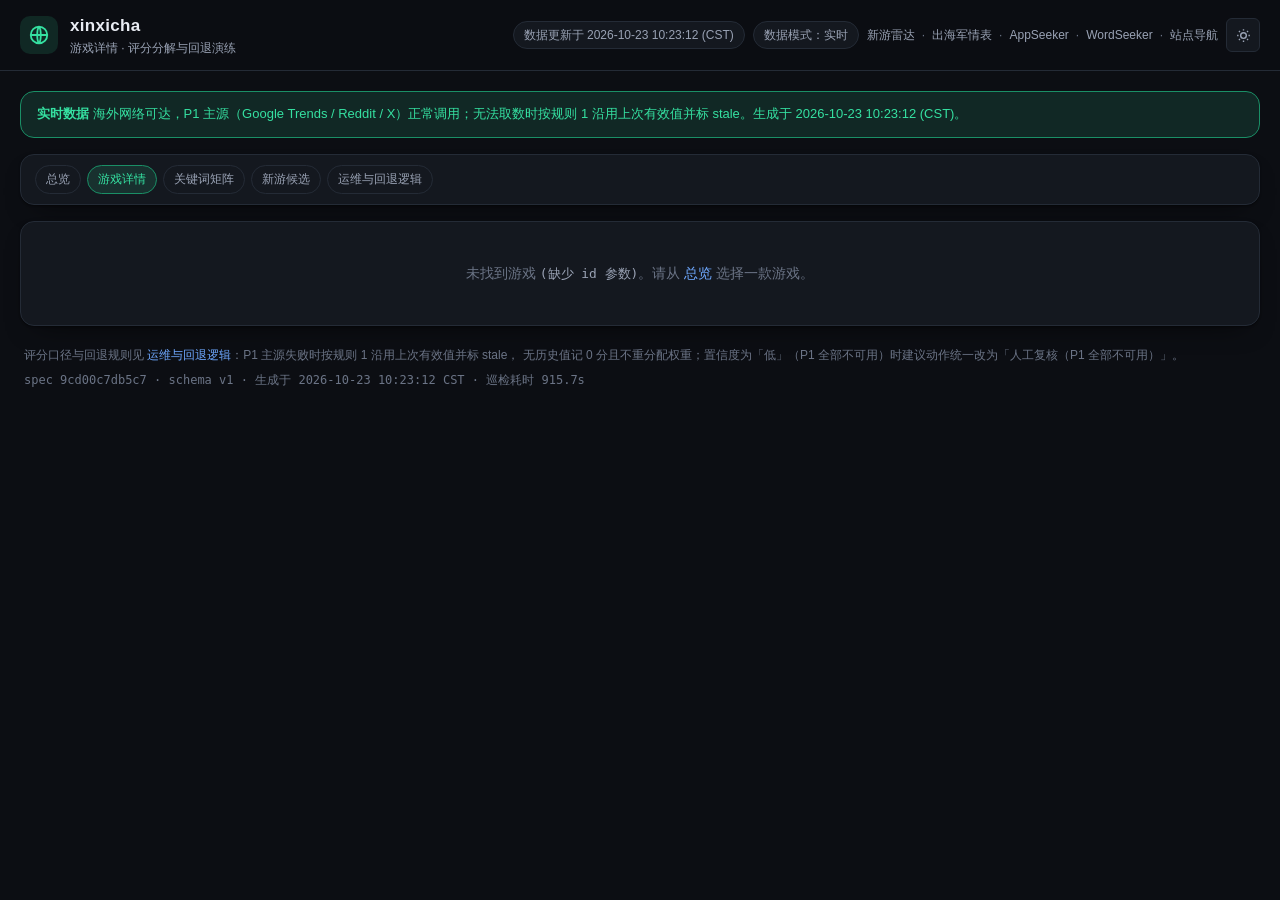
==== commit eefd7b82: "feat(collector): 接入 Reddit 攻略贴计数，自动生成海外攻略供给 新增 collector/guides.py：按「游戏名 + guide」搜索 Reddit 近一年帖子，用标题" ====
--- a/web/detail.html
+++ b/web/detail.html
@@ -13,7 +13,7 @@
   } catch (error) { /* 隐私模式下保持默认 */ }
 })();
 </script>
-<link rel="stylesheet" href="styles.css?v=7">
+<link rel="stylesheet" href="styles.css?v=9">
 </head>
 <body>
 
@@ -130,6 +130,16 @@
       </div>
     </section>
 
+    <section class="panel" aria-label="国内媒体提及">
+      <div class="panel-head">
+        <h2 class="panel-title">国内媒体提及（仅展示，不参与评分）</h2>
+        <span class="panel-note" id="cnmedia-note"></span>
+      </div>
+      <div class="panel-body">
+        <ul class="kv" id="cnmedia-body"></ul>
+      </div>
+    </section>
+
     <section class="panel" aria-label="关联关键词">
       <div class="panel-head">
         <h2 class="panel-title">关联英文 SEO 关键词</h2>
@@ -168,6 +178,6 @@
 <script src="data/games.js"></script>
 <script src="data/keywords.js"></script>
 <script src="core.js?v=3"></script>
-<script src="detail.js?v=2"></script>
+<script src="detail.js?v=5"></script>
 </body>
 </html>
--- a/web/styles.css
+++ b/web/styles.css
@@ -191,6 +191,21 @@
   color: var(--amber);
 }
 .chip-count { color: var(--text-faint); font-size: 11px; }
+/* 最近入库的前 3 款：品牌色边框 + 标签，和普通已监控 chip 区分 */
+.chip.is-new {
+  border-color: var(--brand-deep);
+  background: var(--brand-wash);
+  color: var(--text);
+}
+.chip .new-badge {
+  padding: 0 6px;
+  border-radius: var(--radius-full);
+  background: var(--brand-deep);
+  color: var(--bg);
+  font-size: 10px;
+  line-height: 1.6;
+}
+.chip .seq-tag { color: var(--text-faint); font-size: 11px; }
 
 .badge {
   display: inline-block;
@@ -402,8 +417,72 @@
   font-size: 12px;
 }
 
+/* 机会象限：低水位+上升（绿）机会最大，依次到不投入（红），未知用虚线圈 */
+.opp {
+  display: inline-block;
+  padding: 1px 7px;
+  border-radius: var(--radius-full);
+  border: 1px solid;
+  font-size: 12px;
+  font-weight: 600;
+  white-space: nowrap;
+}
+.opp-occupy {
+  color: var(--brand);
+  border-color: var(--brand-deep);
+  background: var(--brand-wash);
+}
+.opp-differentiate {
+  color: var(--blue);
+  border-color: color-mix(in srgb, var(--blue) 45%, transparent);
+  background: color-mix(in srgb, var(--blue) 12%, transparent);
+}
+.opp-harvest {
+  color: var(--violet);
+  border-color: color-mix(in srgb, var(--violet) 45%, transparent);
+  background: color-mix(in srgb, var(--violet) 12%, transparent);
+}
+.opp-steady {
+  color: var(--text-dim);
+  border-color: var(--border-strong);
+  background: var(--panel-3);
+}
+.opp-watch {
+  color: var(--text-faint);
+  border-color: var(--border);
+  background: transparent;
+}
+.opp-cooling {
+  color: var(--red);
+  border-color: color-mix(in srgb, var(--red) 40%, transparent);
+  background: color-mix(in srgb, var(--red) 10%, transparent);
+}
+.opp-unknown {
+  color: var(--text-faint);
+  border-color: var(--border-strong);
+  border-style: dashed;
+  background: transparent;
+}
+
 .cell-title { color: var(--text); }
 .cell-sub { color: var(--text-dim); font-size: 12px; }
+
+/* 海外上线倒计时：90 天内高亮，提示临近上线 */
+.cdown {
+  margin-top: 2px;
+  font-size: 12px;
+  color: var(--text-dim);
+  font-variant-numeric: tabular-nums;
+}
+.cdown-hot {
+  display: inline-block;
+  padding: 1px 7px;
+  border-radius: var(--radius-full);
+  background: rgba(245, 158, 11, 0.14);
+  border: 1px solid rgba(245, 158, 11, 0.32);
+  color: var(--amber);
+  font-weight: 600;
+}
 
 ul.cell-list { margin: 0; padding-left: 16px; }
 ul.cell-list li { margin: 2px 0; color: var(--text-dim); }
@@ -954,7 +1033,8 @@
   white-space: nowrap;
   cursor: pointer;
 }
-.add-btn:hover { color: var(--text); border-color: var(--brand-deep); }
+.add-btn:hover:not(:disabled) { color: var(--text); border-color: var(--brand-deep); }
+.add-btn:disabled { cursor: default; opacity: .55; }
 
 .seed-dialog {
   width: min(760px, calc(100vw - 32px));
